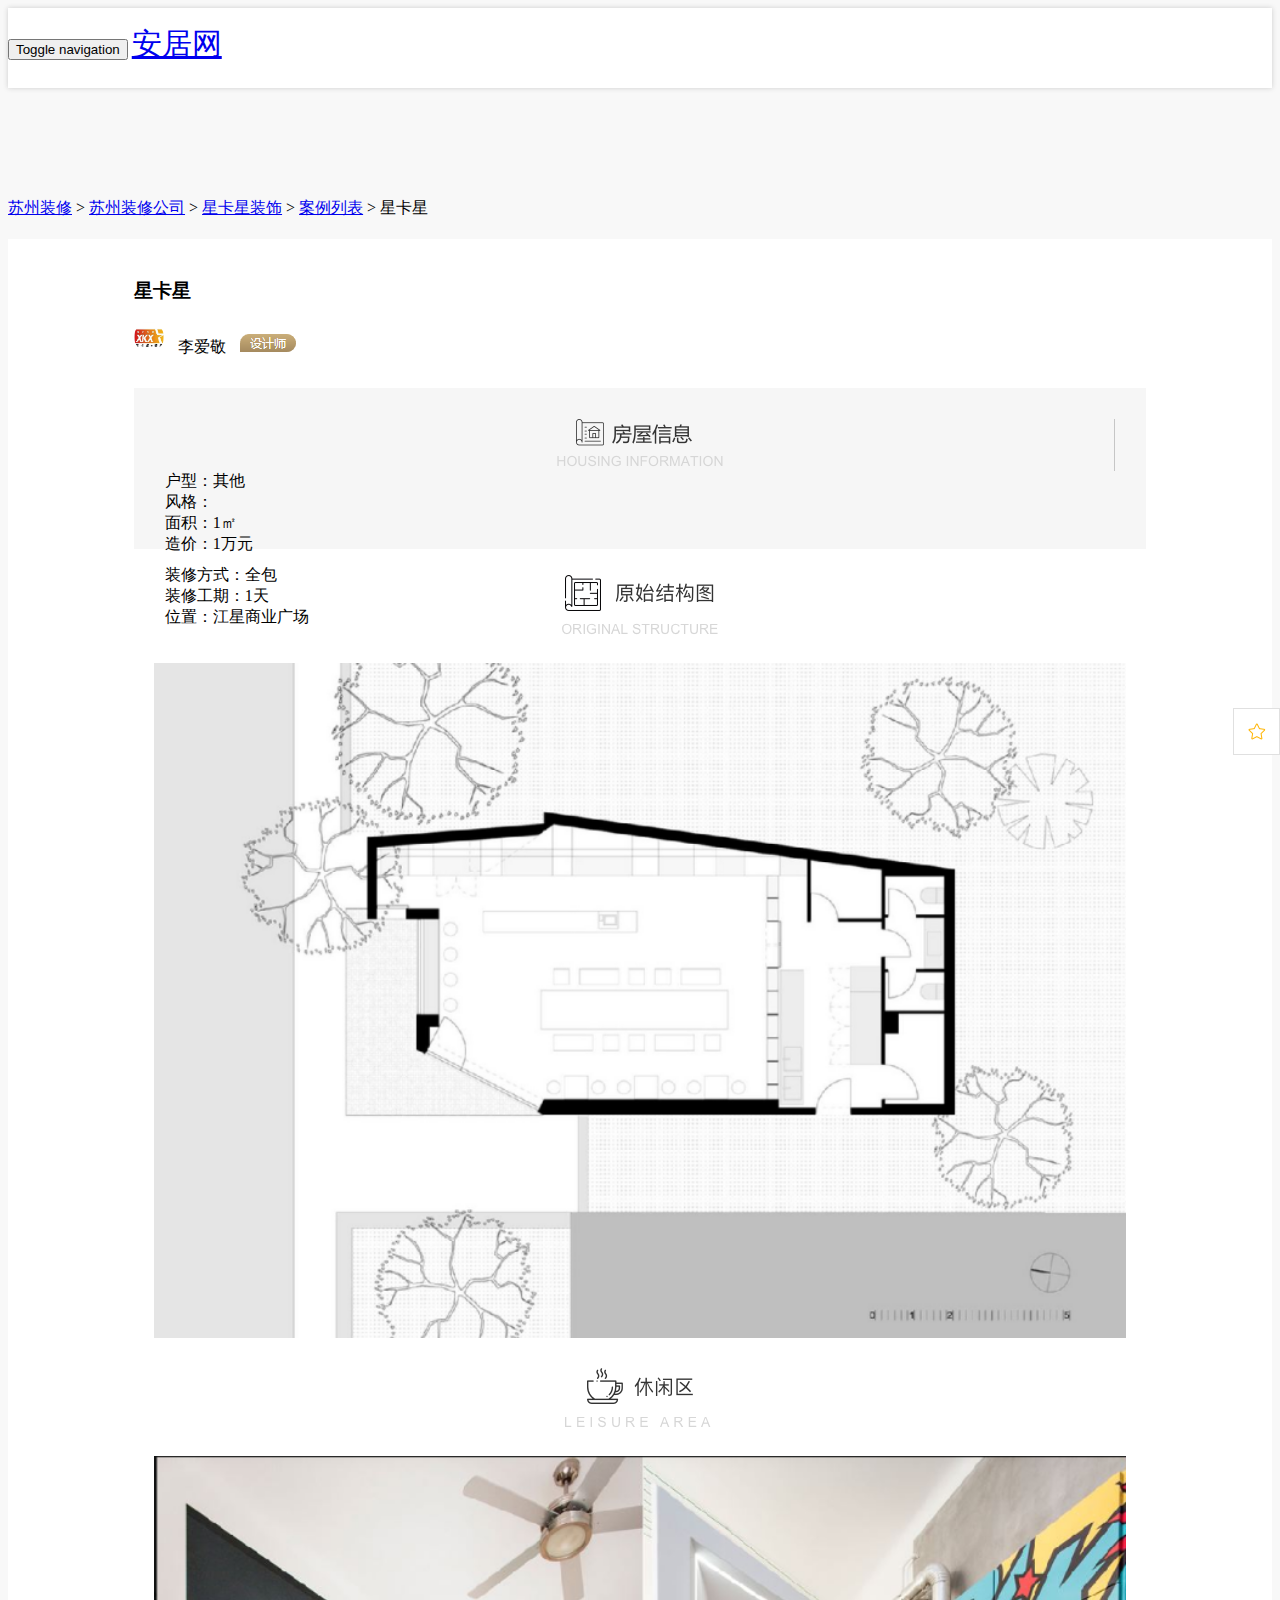
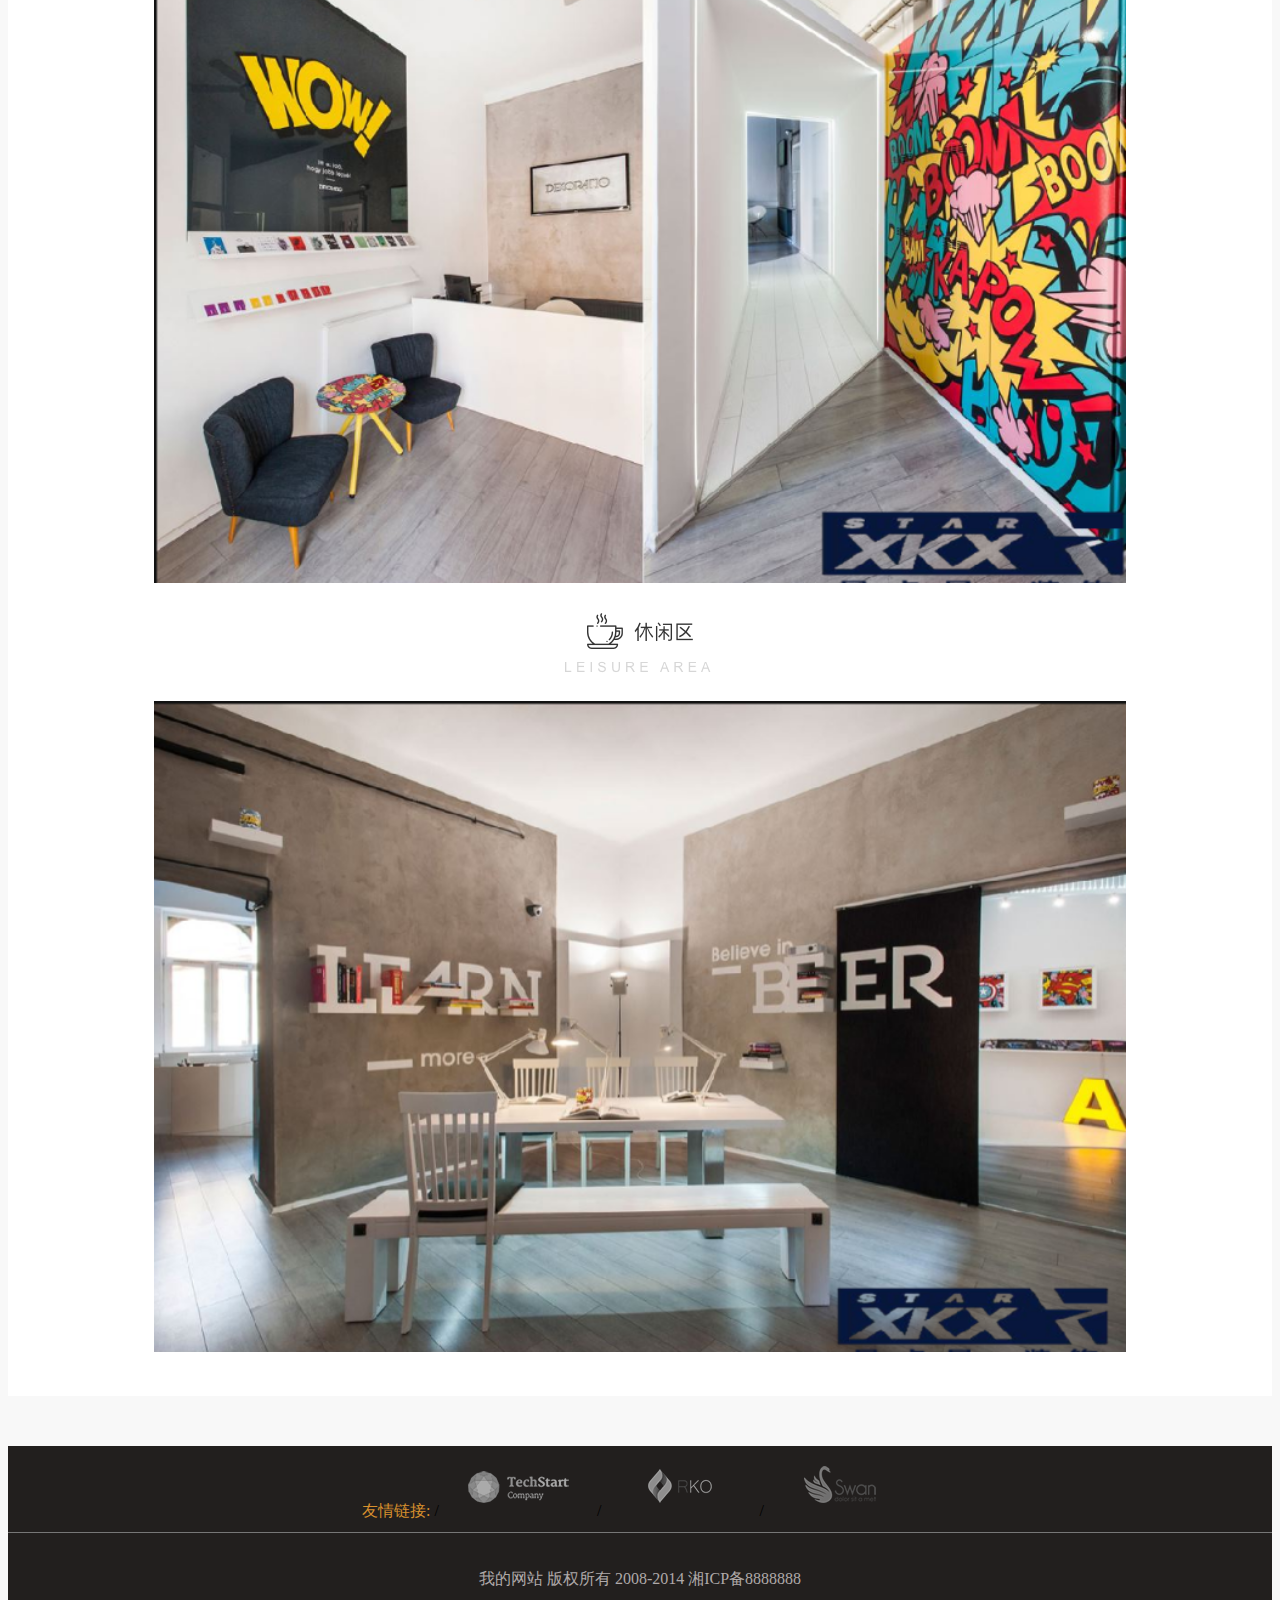
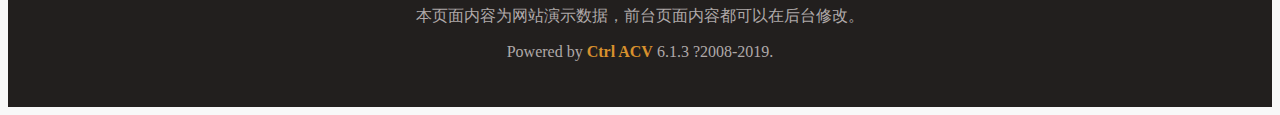
==== pages/case_detail.html @ 4fccafa4 "Project client first upload to github" ====
<!DOCTYPE html>
<html lang="en">
<head>
    <meta charset="UTF-8">
    <title>case_detail</title>
    <link rel="stylesheet" href="../node_modules/bootstrap/dist/css/bootstrap.min.css">
    <link rel="stylesheet" href="../css/case_detail.css">
    <link rel="stylesheet" href="../css/nav.css">
</head>
<body>

<!--------------头部开始----------------->
<nav class="navbar navbar-default navbar-fixed-top my_container">
    <div class="container my_nav">
        <!-- Brand and toggle get grouped for better mobile display -->
        <div class="navbar-header">
            <button type="button" class="navbar-toggle collapsed" id="nav_btn" data-toggle="collapse" data-target="#bs-example-navbar-collapse-1" aria-expanded="false">
                <span class="sr-only">Toggle navigation</span>
                <span class="icon-bar"></span>
                <span class="icon-bar"></span>
                <span class="icon-bar"></span>
            </button>
            <a class="navbar-brand title" href="#">安居网</a>
        </div>

        <!-- Collect the nav links, forms, and other content for toggling -->
        <div class="collapse navbar-collapse nav_hidden" id="bs-example-navbar-collapse-1">
            <ul class="nav navbar-nav navbar-left">
                <li><a href="#" class="a1">首页</a></li>
                <li><a href="#" class="a1">装修公司</a></li>
                <li><a href="#" class="a1">装修攻略</a></li>
            </ul>

            <ul class="nav navbar-nav navbar-right">
                <li>
                    <form action="#">
                        <input type="text" id="search_txt" value="" placeholder="搜索公司、攻略、日记" />
                        <a href="#" id="search_btn_block" name="submit" ><img src="../image/search_icon.svg" alt=""></a>
                        <a href="#" id="search_btn_none" name="submit" ><img src="../image/delete.svg" alt=""></a>
                    </form>
                </li>
                <li><a href="#" class="a1">登录</a></li>
                <li><a href="#" class="a1">注册</a></li>
            </ul>
        </div><!-- /.navbar-collapse -->
    </div><!-- /.container-fluid -->
</nav>
<div class="div01"></div>
<!--------------头部结束----------------->

<!--------------主体开始----------------->
<div class="container">
    <div class="row text ">
        <div class="col-md-5">
            <a href="#">苏州装修</a> >
            <a href="#">苏州装修公司</a> >
            <a href="#">星卡星装饰</a> >
            <a href="#">案例列表</a> >
            星卡星
        </div>
    </div>
    <div class="row">
        <div class="container start">
            <div><h3>星卡星</h3></div>
            <div class="row liu_pos">
                <div class="liu">
                    <div class="row">
                        <div class="col-xs-4 col-sm-4 col-md-4 shen">
                            <img src="../image/shenyy.jpg" height="100" width="100"/>
                        </div>
                        <div class="col-xs-8 col-sm-8 col-md-8">
                            <div class="row text_right" >
                                <div class="col-xs-6 col-sm-6 col-md-6">
                                    <h4>申莹莹</h4>
                                </div>
                                <div class="col-xs-6 col-sm-6 col-md-6">
                                    <img src="../image/designer.png" height="18" width="56"/>
                                </div>
                            </div>
                            <div class="row text_info" >
                                <div class="col-xs-6 col-sm-6 col-md-6">
                                    <span>从业两年</span>
                                </div>
                                <div class="col-xs-6 col-sm-6 col-md-6">
                                    <span>73套案例</span>
                                </div>
                            </div>
                            <div class="row" >
                                <div class="col-xs-12 col-sm-12 col-md-12 text_btn">
                                    <a class="btn btn-default" href="designer_detail.html">去TA主页</a>
                                </div>
                            </div>
                        </div>
                    </div>
                </div>
                <div class="col-md-12 author">
                    <img src="../image/星卡.png" height="54" width="54" id="first"/>
                    <span>李爱敬</span>
                    <img src="../image/designer.png" height="18" width="56"/>
                </div>
            </div>
            <div class="row">
                <div class=" col-sm-12 col-xs-12 col-md-12 house_info">
                    <div class="row">
                        <div class="col-md-3 col-sm-0 col-xs-3 house_info_img">
                            <img src="../image/房屋信息.png"/>
                        </div>
                        <div class="col-md-9 col-sm-12 col-xs-9 ">
                            <div class="row house_info_type">
                                <div class="col-xs-3 col-sm-3 col-md-3"><span>户型：其他</span></div>
                                <div class=" col-xs-3 col-sm-3 col-md-3 "><span>风格：</span> </div>
                                <div class=" col-xs-3 col-sm-3 col-md-3"><span>面积：1㎡</span> </div>
                                <div class=" col-xs-3 col-sm-3 col-md-3"><span>造价：1万元</span> </div>
                            </div>
                            <div class="row">
                                <div class="col-xs-3 col-sm-3 col-md-3"><span>装修方式：全包</span></div>
                                <div class="col-xs-3 col-sm-3 col-md-3"><span>装修工期：1天</span> </div>
                                <div class="col-xs-6 col-sm-6 col-md-6"><span>位置：江星商业广场</span> </div>
                            </div>
                        </div>
                    </div>
                </div>
            </div>
            <div class="row start_img_small">
                <div class="col-sm-12 col-xs-12 col-md-12">
                    <img src="../image/原始结构图.png"/>
                </div>
            </div>
            <div class="row start_img">
                <div class="col-sm-12 col-xs-12 col-md-12">
                    <img src="../image/结构图.png"/>
                </div>
            </div>
            <div class="row start_img_small">
                <div class="col-sm-12 col-xs-12 col-md-12">
                    <img src="../image/休闲区1.png"/>
                </div>
            </div>
            <div class="row start_img">
                <div class="col-sm-12 col-xs-12 col-md-12">
                    <img src="../image/休闲区.png"/>
                </div>
            </div>
            <div class="row start_img_small">
                <div class="col-sm-12 col-xs-12 col-md-12">
                    <img src="../image/休闲区1.png"/>
                </div>
            </div>
            <div class="row start_img">
                <div class="col-sm-12 col-xs-12 col-md-12">
                    <img src="../image/休闲区 .png"/>
                </div>
            </div>
        </div>
    </div>
</div>
<!--------------主体结束----------------->

<!--------------尾部开始----------------->
<div class="container-fluid footer">
    <div class="row">
        <div class="col-xs-12">
            <span class="footer_link">友情链接:</span>
            <span>/</span>
            <img src="../image/footer01.png" alt="">
            <span>/</span>
            <img src="../image/footer02.png" alt="">
            <span>/</span>
            <img src="../image/footer03.png" alt="">
        </div>
    </div>
    <div class="row">
        <div class="col-xs-12">
            <p>我的网站 版权所有 2008-2014 湘ICP备8888888</p>
            <p>本页面内容为网站演示数据，前台页面内容都可以在后台修改。</p>
            <p>Powered by <b>Ctrl ACV</b> 6.1.3 ?2008-2019.</p>
        </div>
    </div>
</div>
<!--------------尾部结束----------------->
<div class="collect-shop" id="pg-block-click"><span class="uncollect-icon"></span></div>
<div class="go-top" id="go_top"><span class="glyphicon glyphicon-menu-up " aria-hidden="true"></span></div>


<script src="../js/nav.js"></script>
<script src="../js/case_detail.js"></script>
</body>
</html>
---- css/case_detail.css ----
ul,li,a{
    margin: 0;
    padding: 0;
}
body{
    background: #f8f8f8;
}


/*---------------------主体开始--------------------*/
.container .row .start{
    margin-top: 20px;
    padding: 20px 10%;
    background: white;
}
/*-----------------隐藏页面-------------------*/
.container .row .start .liu_pos{
    position: relative;
}
.container .row .start .liu{
    width: 300px;
    height: 120px;
    border: solid 1px #c8c8c8;
    border-radius: 5px;
    padding: 10px 10px;
    position: absolute;
    left: 50px;
    background-color: white;
    z-index: 1;
    display: none;
}
.container .row .start .liu .shen img{
    border-radius: 50%;
}

.container .row .start .liu .text_right :first-child{
    text-align: right;
}
.container .row .start .liu .text_right :nth-child(2){
    text-align: left;
    margin-top: 7px;
    margin-left: -10px;
}
.container .row .start .liu .text_info{
    font-size: smaller;
    color: #aeaeae;
}
.container .row .start .liu .text_info :first-child{
    text-align: right;
}
.container .row .start .liu .text_info :nth-child(2){
    text-align: left;
    margin-left: -10px;
}
.container .row .start .liu .text_btn{
    text-align: center;
    margin-top: 10px;
}
.container .row .start .liu .text_btn a{
    background-color: white;
    border: solid 1px orangered;
    color: orangered;
    outline: none;
}

/*--------------------------------------------*/
.container .row .author :first-child{
    border-radius: 50%;
    width: 30px;
    height: 30px;
    margin-right: 10px;
}
.container .row .author :nth-child(2){
    margin-right: 10px;
}
.container .row .house_info{
    margin-top: 30px;
    background: #F6F6F6;
    height: 100px;
    padding: 3%;
}
.container .row .house_info .house_info_img{
    text-align: center;
    border-right: solid 1px #c6c6c6;
}
.container .row .house_info .house_info_type{
    margin-bottom: 10px;
}
@media (max-width: 993px) {
    .container .row .house_info .house_info_img{
        display: none;
    }
}
@media (max-width: 770px) {
    .container .row .house_info {
        display: none;
    }
}

.start .start_img {
    text-align: center;
    margin: 20px;
}
.start .start_img_small{
    text-align: center;
    margin: 20px;
}
@media (max-width: 443px) {
    .start .start_img_small img{
        width: 60%;
    }
    .text{
        display: none;
    }
}
.start .start_img img{
    width: 100%;
    object-fit: cover;
}





/*---------------------主体结束--------------------*/


/*-----------------返回顶部开始-----------------*/
.collect-shop {
    width: 45px;
    height: 45px;
    background: white;
    position: fixed;
    right: 0;
    bottom: 145px;
    /*font-size: 0.3rem;*/
    text-align: center;
    line-height: 50px;
    border: solid 1px rgba(203, 203, 203, 0.6);
    cursor: pointer;
}

.collect-icon, .uncollect-icon {
    display: inline-block;
    width: 18px;
    height: 17px;
    margin-top: -8px;
    background-repeat: no-repeat;
    background-size: contain;
    vertical-align: middle;
    background-image: url("../image/uncollect-icon.svg"),none;
}
.collect-shop .collect-icon {
    background-image: url("../image/collect-icon.svg"),none;
}


.go-top{
    width: 45px;
    height: 45px;
    background: white;
    position: fixed;
    right: 0;
    bottom: 100px;
    font-size: 3rem;
    text-align: center;
    line-height: 50px;
    border: solid 1px rgba(203, 203, 203, 0.6);
}

/*-----------------返回顶部结束-----------------*/

/*-----------------底部开始---------------------*/
.footer{
    background-color: #221F1E;
    text-align: center;
    margin-top: 50px;
}
.footer_link{
    color: #D8902D;
    font-size: 16px;
}
.footer>div:first-child{
    padding: 10px 0;
    border-bottom: solid 1px #777777;
    box-sizing: border-box;
}
.footer>div:last-child{
    padding: 20px 0 30px 0;
    box-sizing: border-box;
}
.footer>div:last-child p{
    color: #AFA9A9;
}
.footer>div:last-child b{
    color: #D8902D;
}
/*-----------------底部结束--------------------*/
---- css/nav.css ----
.my_container{
    background-color: #FFFFFF;
    padding: 0;
    box-sizing: border-box;
    border-bottom: 0;

    box-shadow: 0px 0px 5px #cccccc;
}
.title{
    font-size: 30px;
}
.my_nav,my_nav01{
    height: 80px;
    padding-top: 16px;
    box-sizing: border-box;
}
.my_nav ul li a{
    font-size: 16px;
    font-weight: 500;
}
.my_nav ul li .a1:hover{
    color: #FFFFFF !important;
    background-color: #CCCCCC;
}
.nav_hidden form{
    display: flex;
    align-items: center;
    margin-top: 10px;
    padding: 0 15px;
    box-sizing: border-box;
    border-radius: 20px;
    border: none;
    /*border: solid 1px #888888;*/
}
#search_txt{
    width: 400px;
    height: 30px;
    outline: 0;
    border: 0;
}



@media (max-width: 767px) {
    .nav_hidden{
        background-color: #FFFFFF;
    }
    .nav_hidden form{
        display: none;
    }
}
@media (max-width: 992px) {
    #search_txt{
        width: 200px;
        height: 30px;
        outline: 0;
        border: 0;
        display: block;
    }
}
.div01{
    height: 80px;
    margin-bottom: 30px;
}


/*底部*/
.footer{
    background-color: #221F1E;
    text-align: center;
}
.footer_link{
    color: #D8902D;
    font-size: 16px;
}
.footer>div:first-child{
    padding: 10px 0;
    border-bottom: solid 1px #777777;
    box-sizing: border-box;
}
.footer>div:last-child{
    padding: 20px 0 30px 0;
    box-sizing: border-box;
}
.footer>div:last-child p{
    color: #AFA9A9;
}
.footer>div:last-child b{
    color: #D8902D;
}
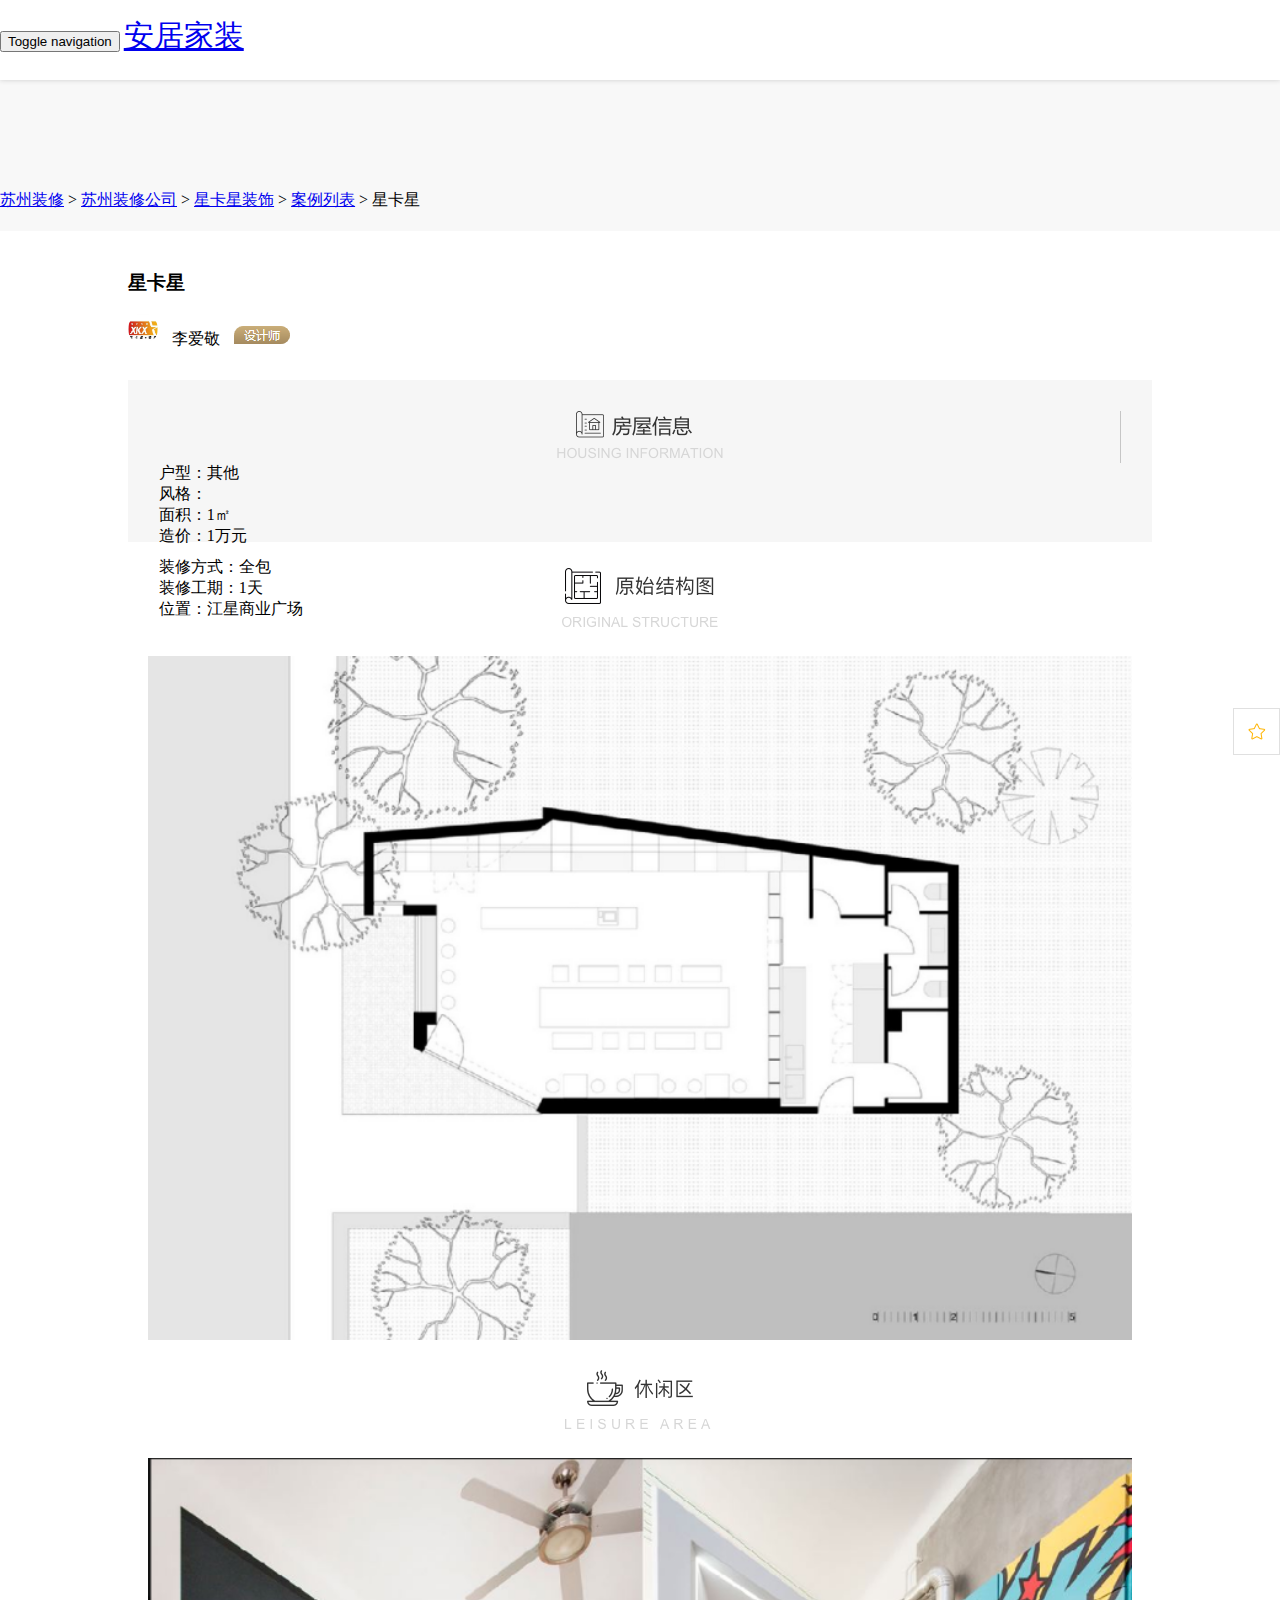
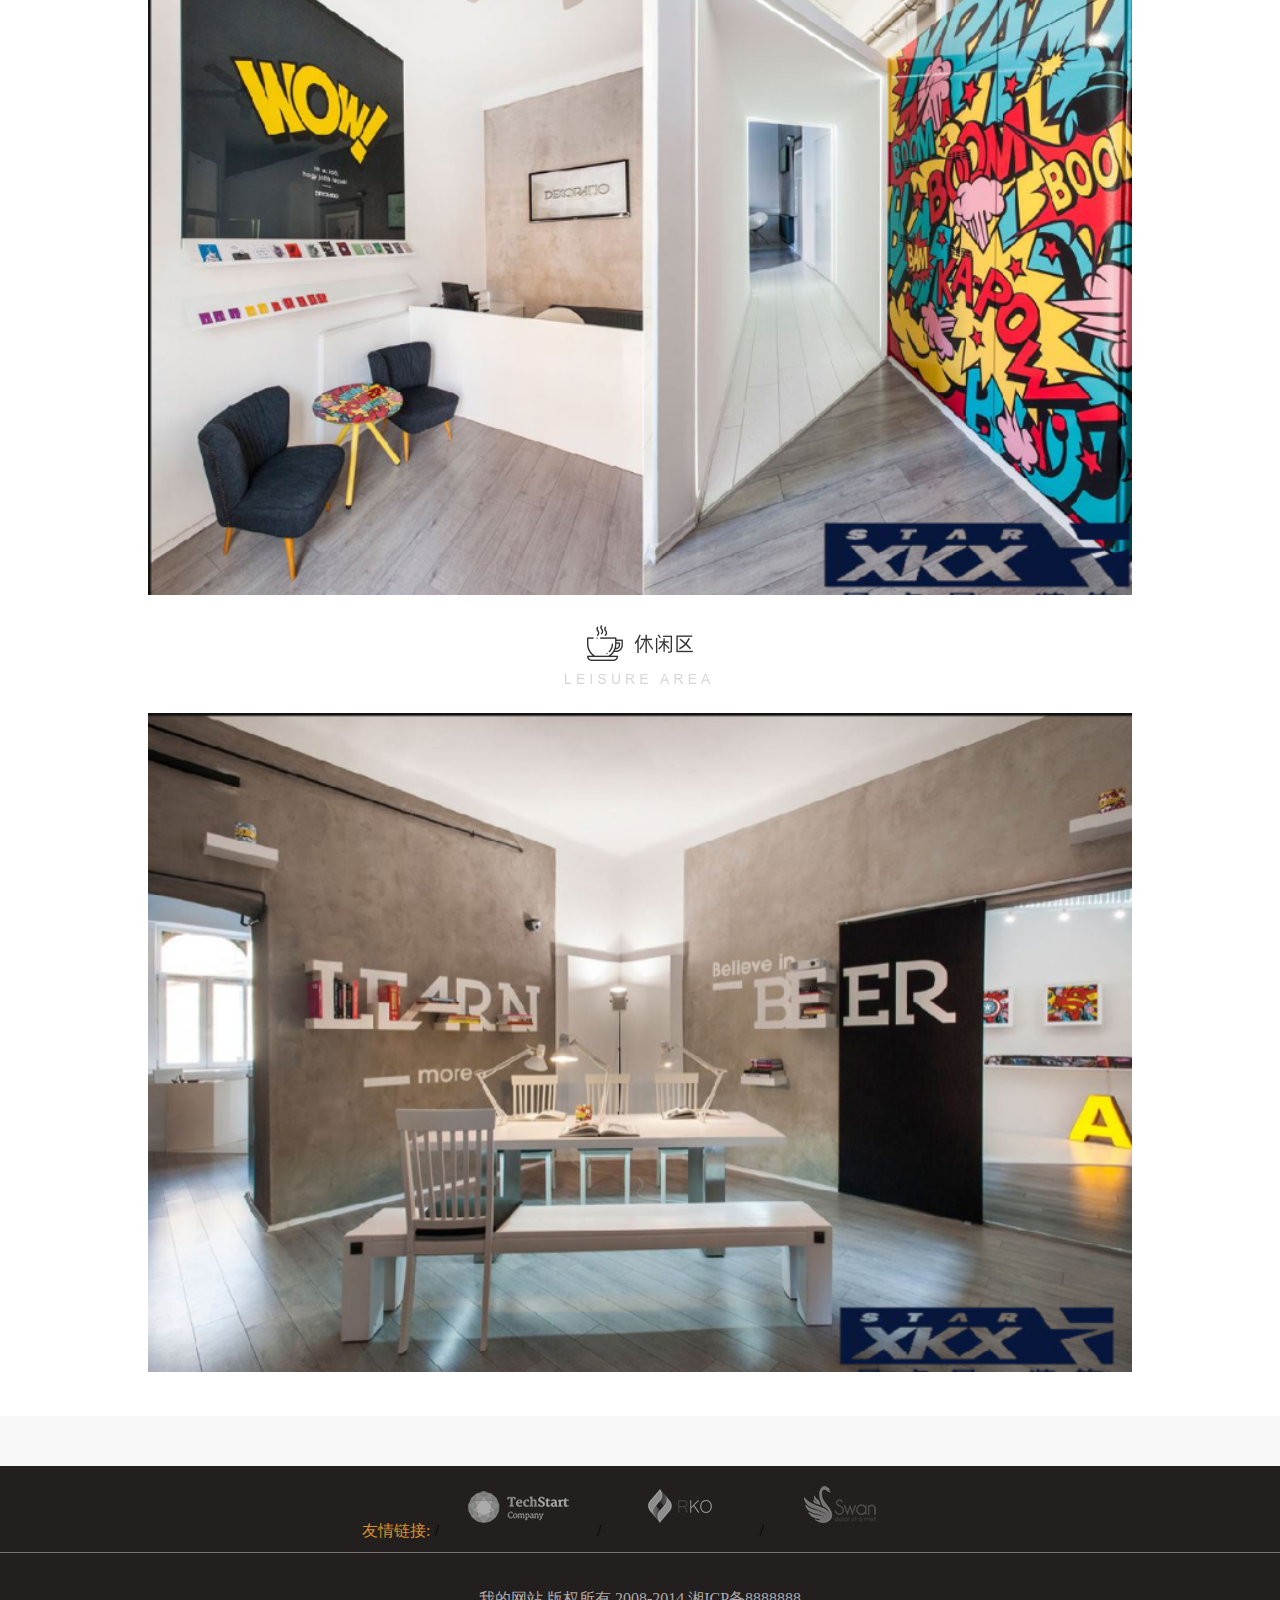
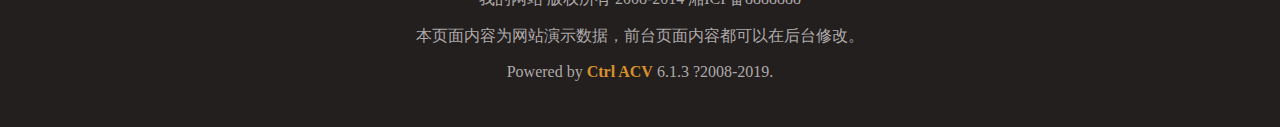
==== commit ae4d181e: "第二次提交，修改了页面的一些漏洞，更新了攻略和日记模块，提交人：郝小龙" ====
--- a/pages/case_detail.html
+++ b/pages/case_detail.html
@@ -20,7 +20,7 @@
                 <span class="icon-bar"></span>
                 <span class="icon-bar"></span>
             </button>
-            <a class="navbar-brand title" href="#">安居网</a>
+            <a class="navbar-brand title" href="#">安居家装</a>
         </div>
 
         <!-- Collect the nav links, forms, and other content for toggling -->
@@ -35,8 +35,8 @@
                 <li>
                     <form action="#">
                         <input type="text" id="search_txt" value="" placeholder="搜索公司、攻略、日记" />
-                        <a href="#" id="search_btn_block" name="submit" ><img src="../image/search_icon.svg" alt=""></a>
-                        <a href="#" id="search_btn_none" name="submit" ><img src="../image/delete.svg" alt=""></a>
+                        <a href="###" id="search_btn_block" name="submit" ><img src="../image/search_icon.svg" alt=""></a>
+                        <a href="###" id="search_btn_none" name="submit" ><img src="../image/delete.svg" alt=""></a>
                     </form>
                 </li>
                 <li><a href="#" class="a1">登录</a></li>
--- a/css/nav.css
+++ b/css/nav.css
@@ -1,16 +1,18 @@
-
+body{
+    margin: 0;
+    padding: 0;
+}
 .my_container{
     background-color: #FFFFFF;
     padding: 0;
     box-sizing: border-box;
     border-bottom: 0;
-
     box-shadow: 0px 0px 5px #cccccc;
 }
 .title{
     font-size: 30px;
 }
-.my_nav,my_nav01{
+.my_nav{
     height: 80px;
     padding-top: 16px;
     box-sizing: border-box;
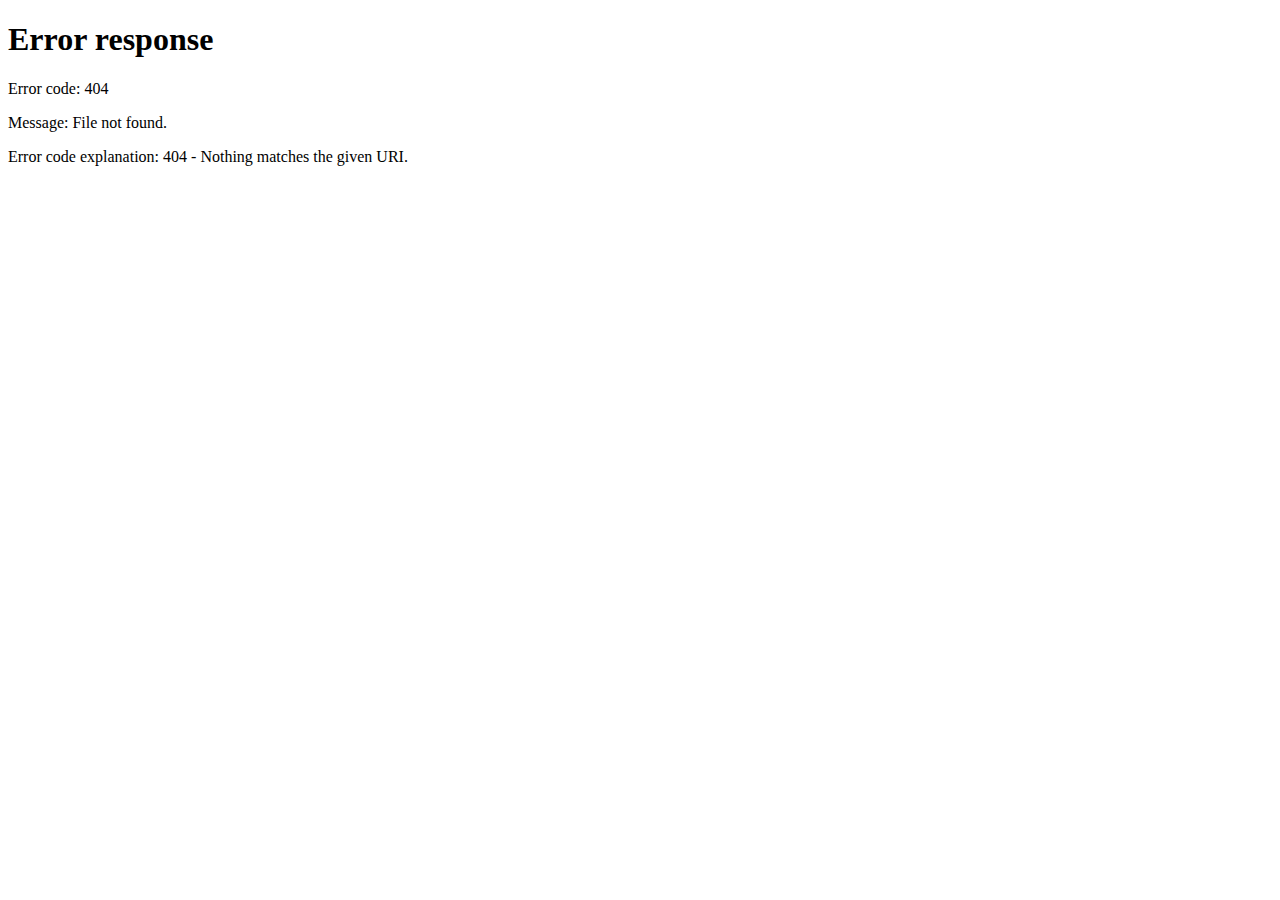
==== commit b2e0f885: "添加了7张案例详情的图片,替换了3张设计师较长的图片,替换了pages里面的 case_list.html和case_detail.html,替换了js里面的case_list.js和case_det" ====
--- a/pages/case_detail.html
+++ b/pages/case_detail.html
@@ -20,7 +20,7 @@
                 <span class="icon-bar"></span>
                 <span class="icon-bar"></span>
             </button>
-            <a class="navbar-brand title" href="#">安居家装</a>
+            <a class="navbar-brand title" href="#">安居网</a>
         </div>
 
         <!-- Collect the nav links, forms, and other content for toggling -->
@@ -35,8 +35,8 @@
                 <li>
                     <form action="#">
                         <input type="text" id="search_txt" value="" placeholder="搜索公司、攻略、日记" />
-                        <a href="###" id="search_btn_block" name="submit" ><img src="../image/search_icon.svg" alt=""></a>
-                        <a href="###" id="search_btn_none" name="submit" ><img src="../image/delete.svg" alt=""></a>
+                        <a href="#" id="search_btn_block" name="submit" ><img src="../image/search_icon.svg" alt=""></a>
+                        <a href="#" id="search_btn_none" name="submit" ><img src="../image/delete.svg" alt=""></a>
                     </form>
                 </li>
                 <li><a href="#" class="a1">登录</a></li>
@@ -56,22 +56,22 @@
             <a href="#">苏州装修公司</a> >
             <a href="#">星卡星装饰</a> >
             <a href="#">案例列表</a> >
-            星卡星
+            <span class="case_name"></span>
         </div>
     </div>
     <div class="row">
         <div class="container start">
-            <div><h3>星卡星</h3></div>
+            <div><h3 class="case_name">星卡星</h3></div>
             <div class="row liu_pos">
                 <div class="liu">
                     <div class="row">
-                        <div class="col-xs-4 col-sm-4 col-md-4 shen">
-                            <img src="../image/shenyy.jpg" height="100" width="100"/>
+                        <div class="col-xs-4 col-sm-4 col-md-4 shen ">
+                            <img src="../image/shenyy.jpg" height="100" width="100" class="designer_img"/>
                         </div>
                         <div class="col-xs-8 col-sm-8 col-md-8">
                             <div class="row text_right" >
                                 <div class="col-xs-6 col-sm-6 col-md-6">
-                                    <h4>申莹莹</h4>
+                                    <h4 class="designer_name">申莹莹</h4>
                                 </div>
                                 <div class="col-xs-6 col-sm-6 col-md-6">
                                     <img src="../image/designer.png" height="18" width="56"/>
@@ -82,7 +82,7 @@
                                     <span>从业两年</span>
                                 </div>
                                 <div class="col-xs-6 col-sm-6 col-md-6">
-                                    <span>73套案例</span>
+                                    <span class="case_num">73</span><span>套案例</span>
                                 </div>
                             </div>
                             <div class="row" >
@@ -95,7 +95,7 @@
                 </div>
                 <div class="col-md-12 author">
                     <img src="../image/星卡.png" height="54" width="54" id="first"/>
-                    <span>李爱敬</span>
+                    <span class="designer_name">李爱敬</span>
                     <img src="../image/designer.png" height="18" width="56"/>
                 </div>
             </div>
@@ -107,49 +107,22 @@
                         </div>
                         <div class="col-md-9 col-sm-12 col-xs-9 ">
                             <div class="row house_info_type">
-                                <div class="col-xs-3 col-sm-3 col-md-3"><span>户型：其他</span></div>
-                                <div class=" col-xs-3 col-sm-3 col-md-3 "><span>风格：</span> </div>
-                                <div class=" col-xs-3 col-sm-3 col-md-3"><span>面积：1㎡</span> </div>
-                                <div class=" col-xs-3 col-sm-3 col-md-3"><span>造价：1万元</span> </div>
+                                <div class="col-xs-3 col-sm-3 col-md-3"><span>户型：</span><span class="type">其他</span></div>
+                                <div class=" col-xs-3 col-sm-3 col-md-3 "><span>风格：</span><span class="style">其他</span> </div>
+                                <div class=" col-xs-3 col-sm-3 col-md-3"><span>面积：<span class="area">其他</span>㎡</span> </div>
+                                <div class=" col-xs-3 col-sm-3 col-md-3"><span>造价：<span class="price">其他</span>万元</span> </div>
                             </div>
                             <div class="row">
-                                <div class="col-xs-3 col-sm-3 col-md-3"><span>装修方式：全包</span></div>
-                                <div class="col-xs-3 col-sm-3 col-md-3"><span>装修工期：1天</span> </div>
-                                <div class="col-xs-6 col-sm-6 col-md-6"><span>位置：江星商业广场</span> </div>
+                                <div class="col-xs-3 col-sm-3 col-md-3"><span>装修方式：</span><span class="renovation">其他</span></div>
+                                <div class="col-xs-3 col-sm-3 col-md-3"><span>装修工期：<span class="date">其他</span>天</span> </div>
+                                <div class="col-xs-6 col-sm-6 col-md-6"><span>位置：</span><span class="village">其他</span> </div>
                             </div>
                         </div>
                     </div>
                 </div>
             </div>
-            <div class="row start_img_small">
-                <div class="col-sm-12 col-xs-12 col-md-12">
-                    <img src="../image/原始结构图.png"/>
-                </div>
-            </div>
-            <div class="row start_img">
-                <div class="col-sm-12 col-xs-12 col-md-12">
-                    <img src="../image/结构图.png"/>
-                </div>
-            </div>
-            <div class="row start_img_small">
-                <div class="col-sm-12 col-xs-12 col-md-12">
-                    <img src="../image/休闲区1.png"/>
-                </div>
-            </div>
-            <div class="row start_img">
-                <div class="col-sm-12 col-xs-12 col-md-12">
-                    <img src="../image/休闲区.png"/>
-                </div>
-            </div>
-            <div class="row start_img_small">
-                <div class="col-sm-12 col-xs-12 col-md-12">
-                    <img src="../image/休闲区1.png"/>
-                </div>
-            </div>
-            <div class="row start_img">
-                <div class="col-sm-12 col-xs-12 col-md-12">
-                    <img src="../image/休闲区 .png"/>
-                </div>
+            <div class="content">
+
             </div>
         </div>
     </div>
@@ -181,8 +154,8 @@
 <div class="collect-shop" id="pg-block-click"><span class="uncollect-icon"></span></div>
 <div class="go-top" id="go_top"><span class="glyphicon glyphicon-menu-up " aria-hidden="true"></span></div>
 
-
+<script src="../js/utils.js"></script>
+<script src="../js/case_detail.js"></script>
 <script src="../js/nav.js"></script>
-<script src="../js/case_detail.js"></script>
 </body>
 </html>